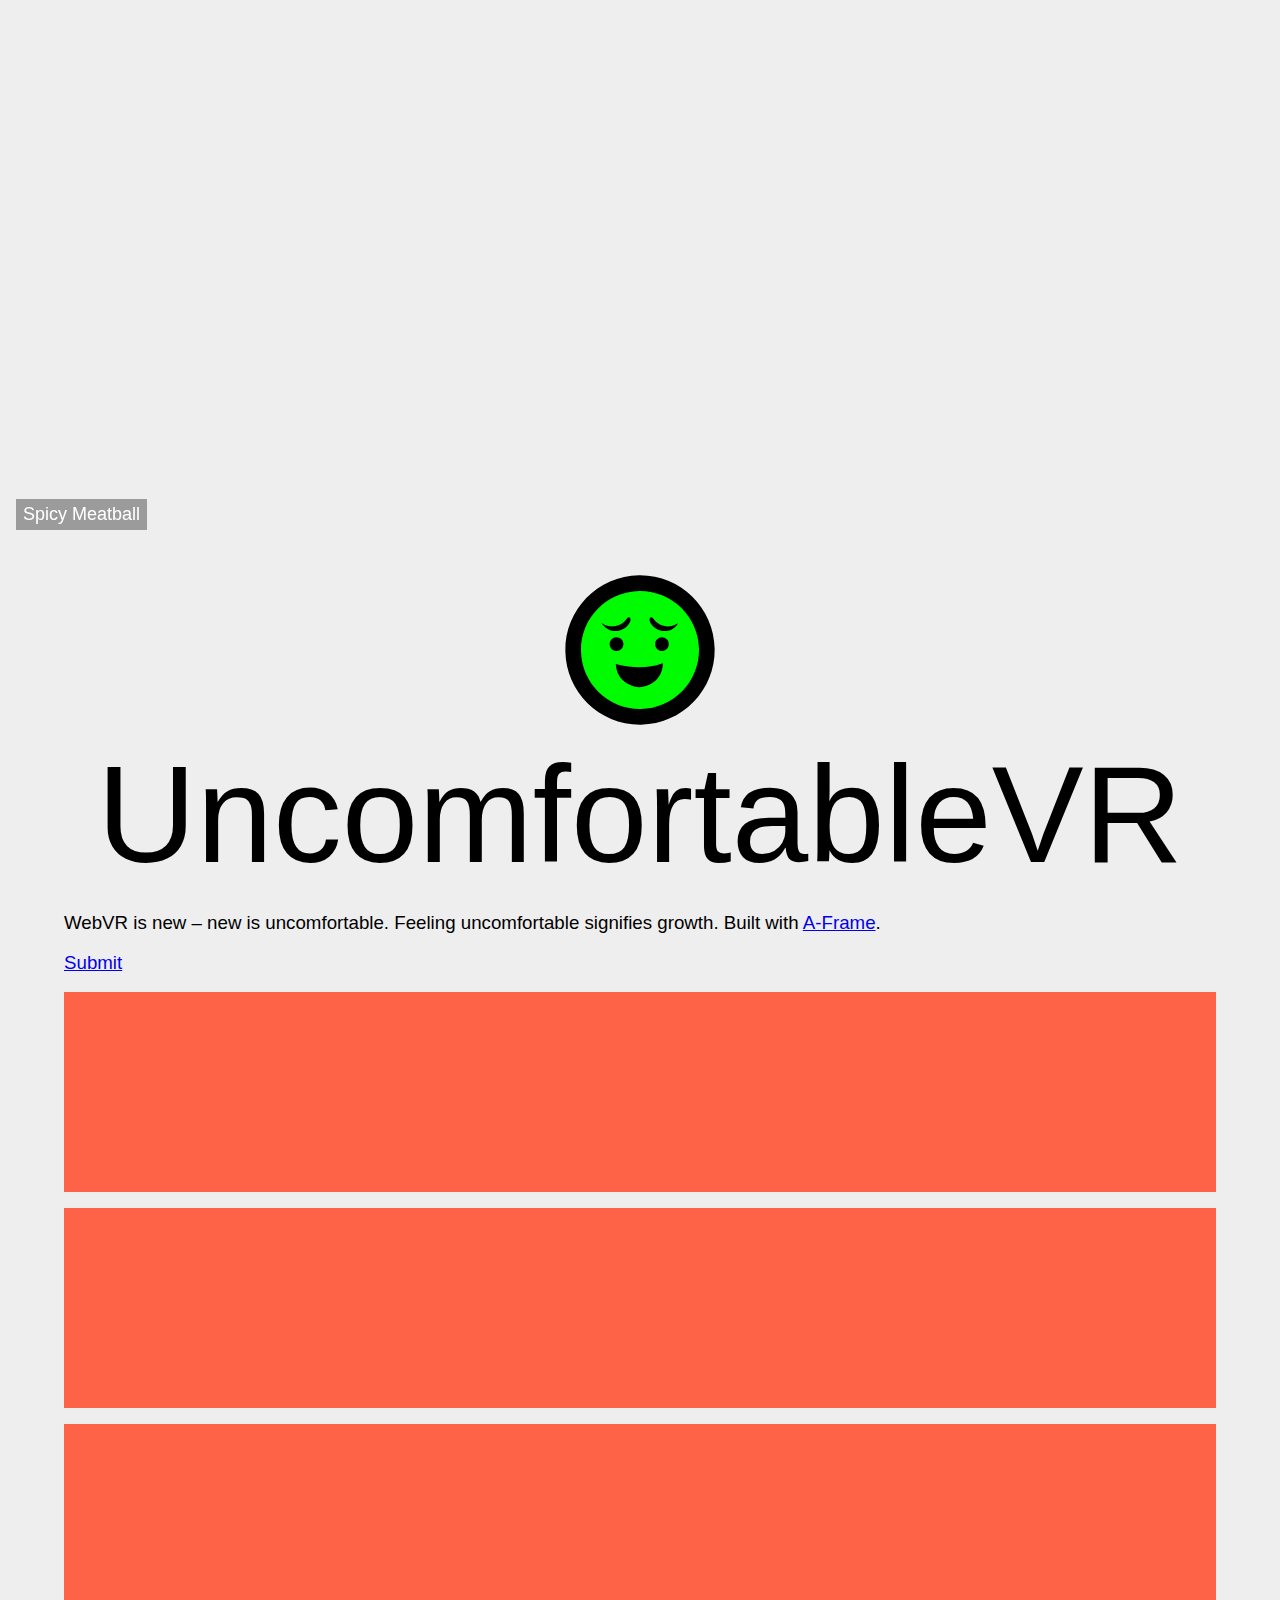
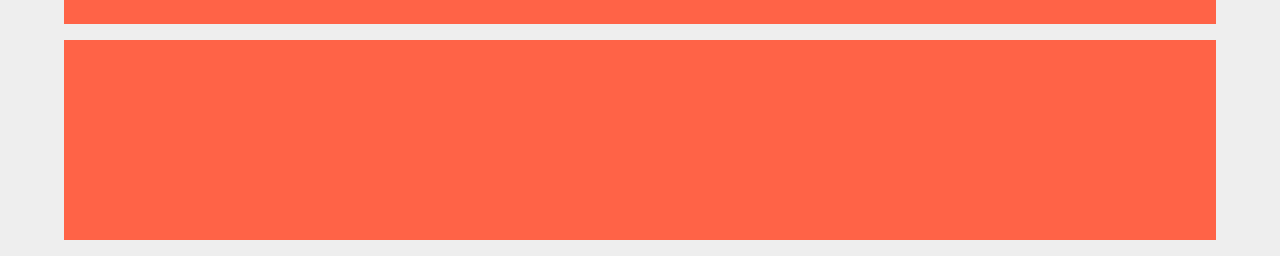
==== IDM232/index.html @ f8928db5 "http" ====
<!DOCTYPE html>
<html>
  <head>
    <meta charset="utf-8">
    <meta name="viewport" content="width=device-width, initial-scale=1">
    <link rel="stylesheet" type="text/css" href="style.css">
    <link rel="stylesheet" type="text/css" href="normalize.css">
    <title>Uncomfortable VR - uncomfortable = success</title>
  </head>
  <body>

    <div id=topwrapper>
      <iframe allowfullscreen="yes" webkitallowfullscreen='true' mozallowfullscreen='true' allowvr="yes" src="http://survey-in-vr.glitch.me/"></iframe>
      <!-- <div id=gradient>
      </div> -->
      <h2 id=toptitle>Spicy Meatball</h2>
    </div>

    <div id=bottomwrapper>
      <div id=logo>
        <img id=logomark src="imgs/uncomfortablevr_logo.svg" alt="Uncomfortable V R Logo">
        <h1 id=logotype>UncomfortableVR</h1>
      </div>

      <h3>WebVR is new – new is uncomfortable. Feeling uncomfortable signifies growth. Built with <a href="https://aframe.io/docs/">A-Frame</a>.</h3>
      <h3><a href="sumbit.com">Submit</a></h3>

      <div id=placeholder>
      </div>

      <div id=placeholder>
      </div>

      <div id=placeholder>
      </div>

      <div id=placeholder>
      </div>

    </div>




  </body>
</html>
---- IDM232/style.css ----
body {
  font-family: Arial, sans-serif;
  background-color: #EEEEEE;
}

h1 {
  font-size: 1.75rem;
  font-weight: 400;
}

h2 {
  font-size: 1.125rem;
}

h3 {
  font-weight: normal;
}

iframe{
  height: 61vh;
  width: 100%;
  position: absolute;
  clear:both;
  border: 0;
}

#gradient{
  clear:both;
  position: absolute;
  background: -moz-linear-gradient(top, rgba(0,0,0,0) 0%, rgba(0,0,0,0.65) 100%); /* FF3.6-15 */
  background: -webkit-linear-gradient(top, rgba(0,0,0,0) 0%,rgba(0,0,0,0.65) 100%); /* Chrome10-25,Safari5.1-6 */
  background: linear-gradient(to bottom, rgba(0,0,0,0) 0%,rgba(0,0,0,0.65) 100%); /* W3C, IE10+, FF16+, Chrome26+, Opera12+, Safari7+ */
  height: 4rem;
  bottom: 0px;
  width: 100%;
}

#toptitle{
  clear:both;
  position: absolute;
  font-weight: normal;
  max-width: 50%;
  padding: 5px 7px;
  margin-left: 16px;
  bottom: 4px;
  color: white;
  background-color: rgba(0,0,0,.35);
}

#topwrapper{
  position: relative;
  width: 100%;
  height: 61vh;
}

#bottomwrapper{
  position: relative;
  margin-left: auto;
  margin-right: auto;
  width: 90%;
  height: 100%;
}

#logomark{
  vertical-align: middle;
  width: 12vw;
}

#logotype{
  margin: 0.5rem 0;
}

#logo{
  position: relative;
  margin-left: auto;
  margin-right: auto;
  text-align: center;
  padding-top: 1.5rem;
}

#placeholder {
  height: 200px;
  width: 100%;
  margin: 16px 0px 16px 0px;
  background-color: tomato;
}
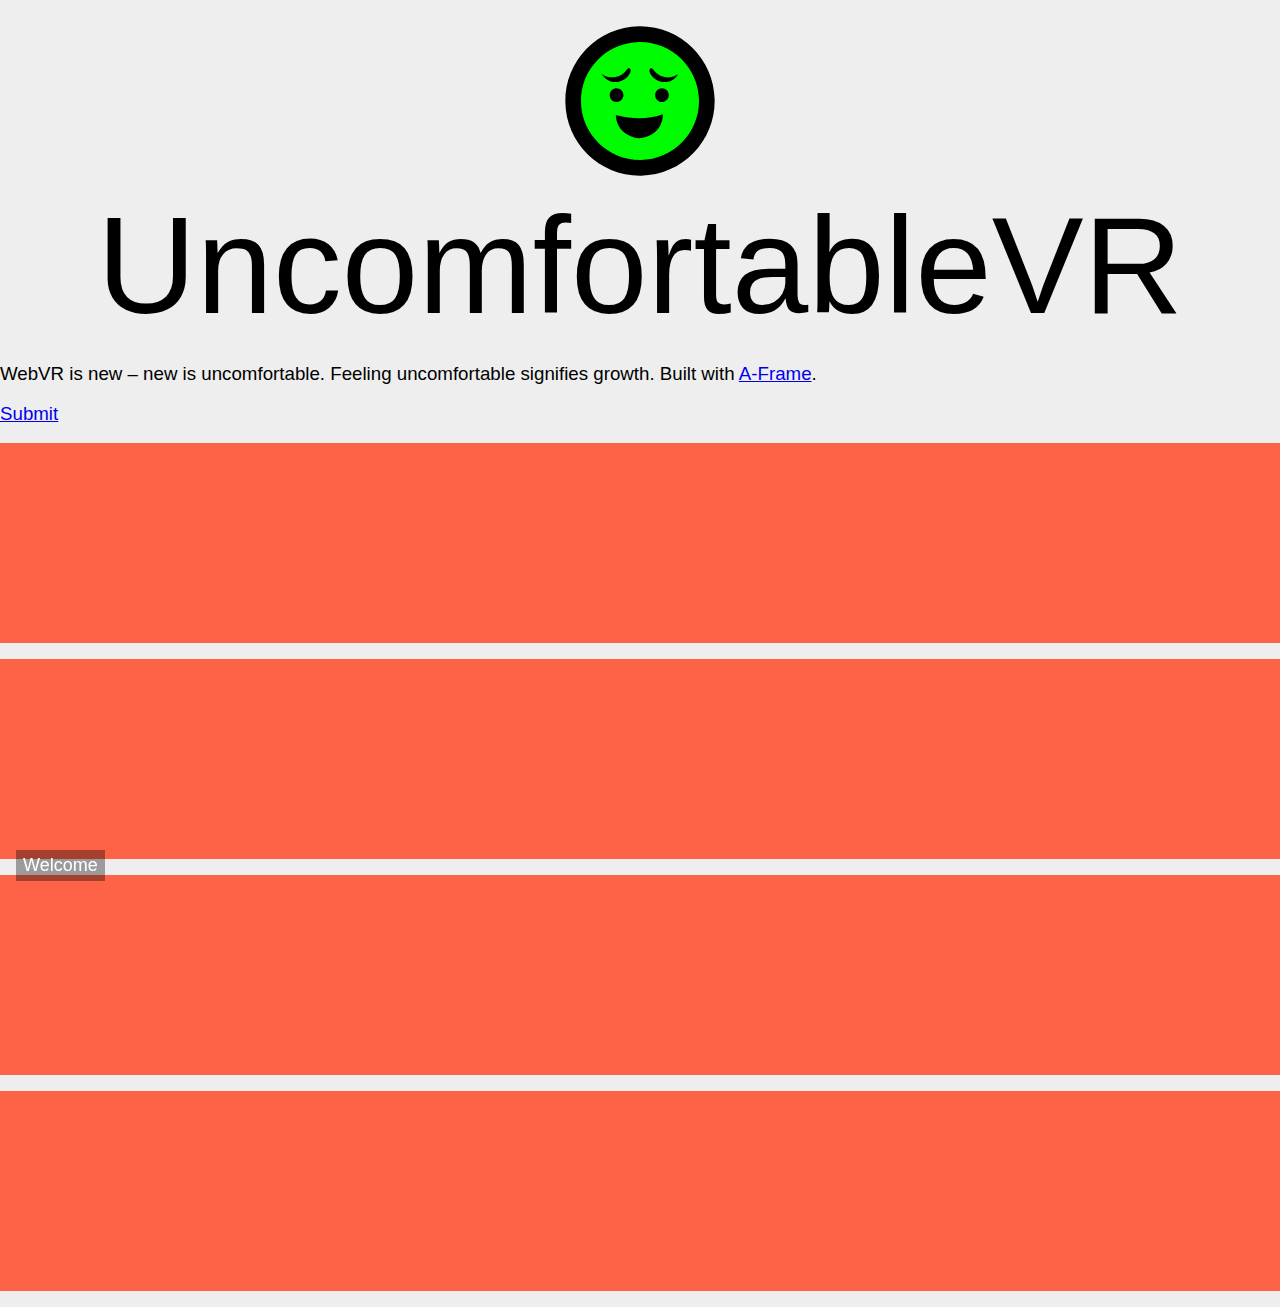
==== commit d31ca550: "Revert "meatball"" ====
--- a/IDM232/index.html
+++ b/IDM232/index.html
@@ -10,15 +10,16 @@
   <body>
 
     <div id=topwrapper>
-      <iframe allowfullscreen="yes" webkitallowfullscreen='true' mozallowfullscreen='true' allowvr="yes" src="http://survey-in-vr.glitch.me/"></iframe>
+      <!-- <iframe id="exampleIframe" class="example__iframe" width="100%" height="100%" allowfullscreen="yes" scrolling="no" allowvr="yes" src="https://spicy-meatball.glitch.me/"></iframe> -->
+      <iframe src="https://spicy-meatball.glitch.me/" width="100%" height="100%" allowfullscreen="yes" scrolling="no" allowvr="yes"  allowfullscreen="true"></iframe>
       <!-- <div id=gradient>
       </div> -->
-      <h2 id=toptitle>Spicy Meatball</h2>
+      <h2 id=toptitle>Welcome</h2>
     </div>
 
     <div id=bottomwrapper>
       <div id=logo>
-        <img id=logomark src="imgs/uncomfortablevr_logo.svg" alt="Uncomfortable V R Logo">
+        <img id=logomark src="imgs\uncomfortablevr_logo.svg" alt="Uncomfortable V R Logo">
         <h1 id=logotype>UncomfortableVR</h1>
       </div>
 
--- a/IDM232/style.css
+++ b/IDM232/style.css
@@ -17,7 +17,7 @@
 }
 
 iframe{
-  height: 61vh;
+  height: 100%;
   width: 100%;
   position: absolute;
   clear:both;
@@ -47,19 +47,19 @@
   background-color: rgba(0,0,0,.35);
 }
 
-#topwrapper{
+/*#topwrapper{
   position: relative;
   width: 100%;
-  height: 61vh;
-}
+  height: 100%;
+}*/
 
-#bottomwrapper{
+/*#bottomwrapper{
   position: relative;
   margin-left: auto;
   margin-right: auto;
   width: 90%;
   height: 100%;
-}
+}*/
 
 #logomark{
   vertical-align: middle;
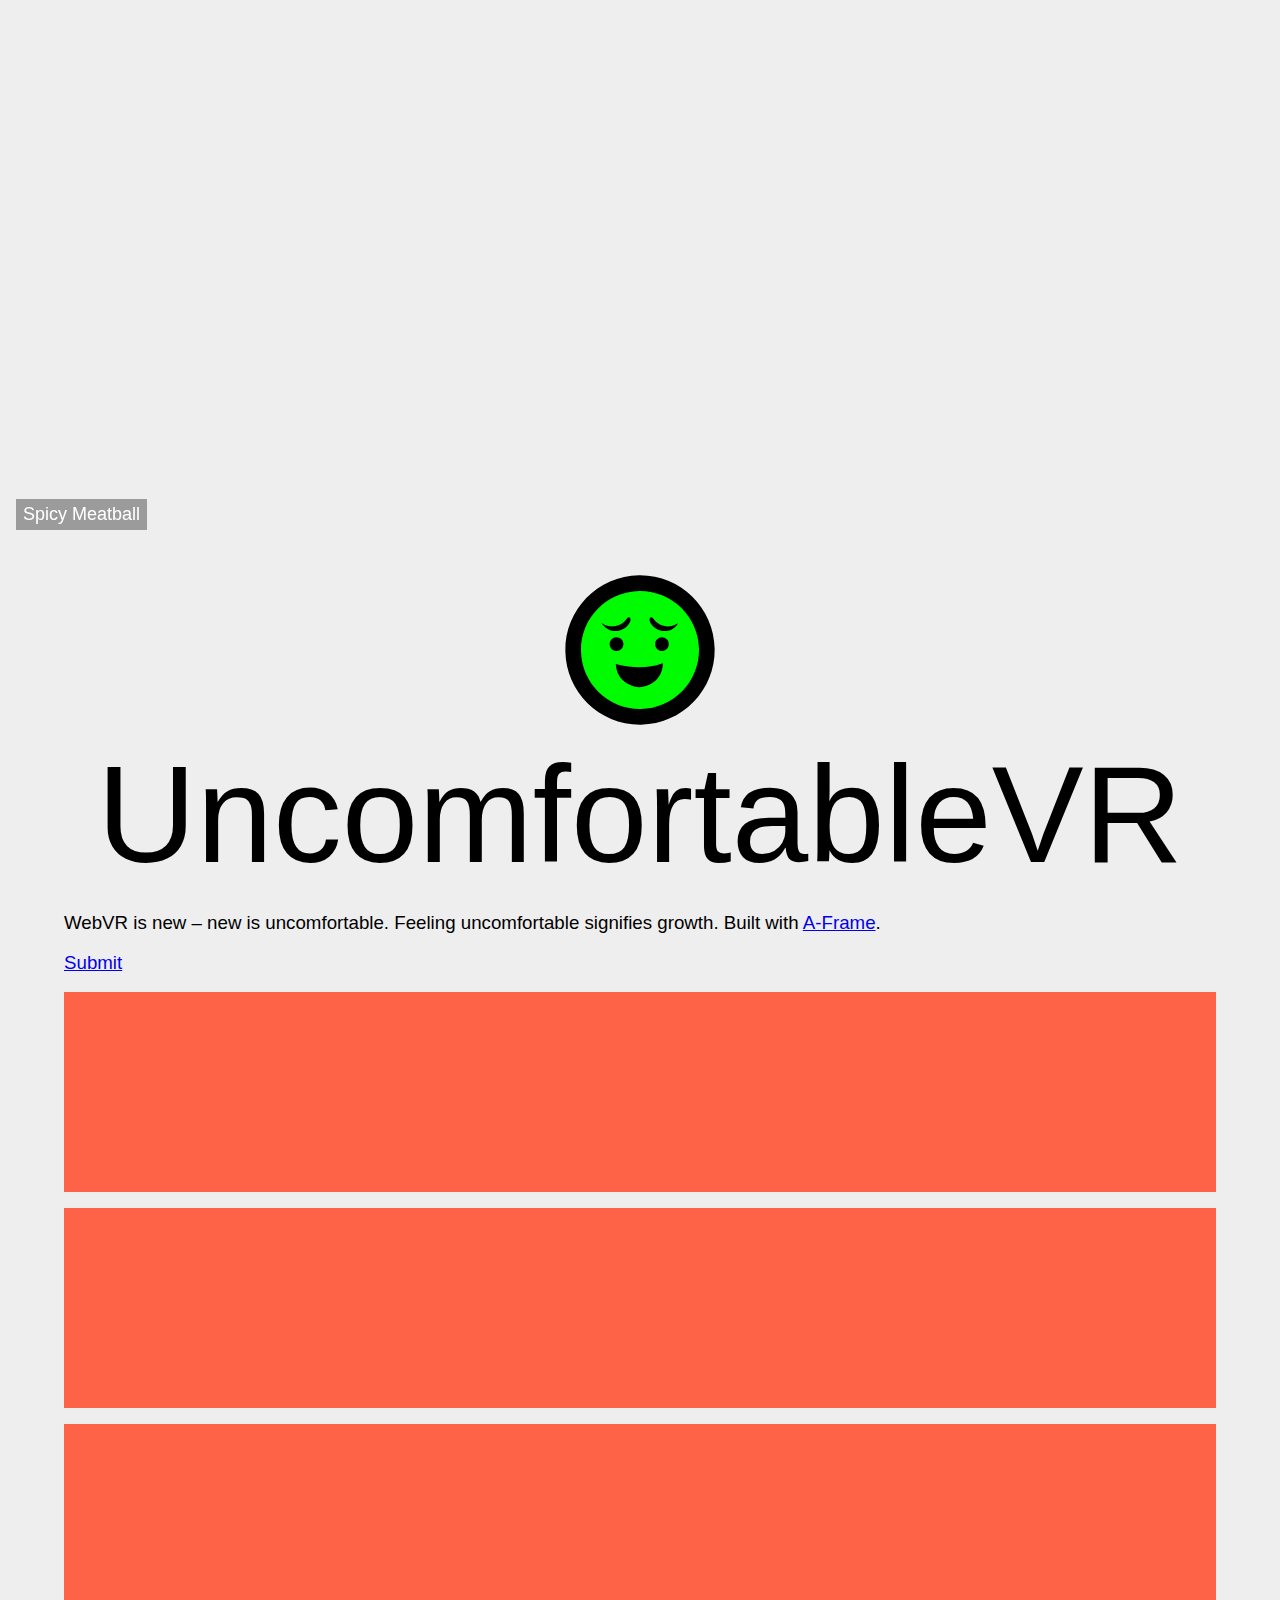
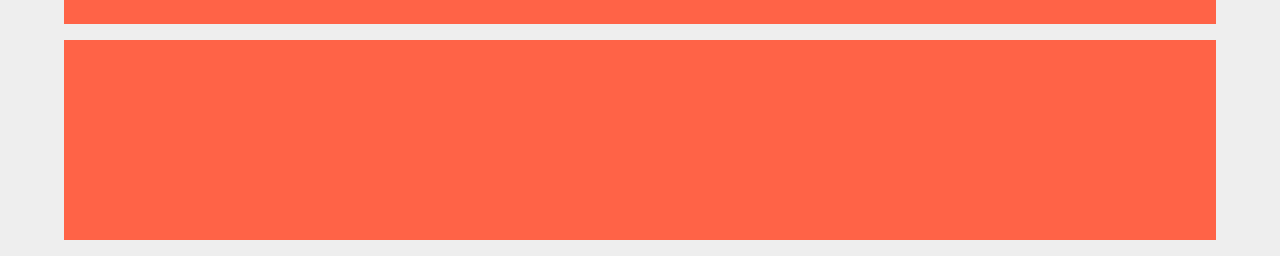
==== commit b99c4064: "revertback" ====
--- a/IDM232/index.html
+++ b/IDM232/index.html
@@ -10,11 +10,10 @@
   <body>
 
     <div id=topwrapper>
-      <!-- <iframe id="exampleIframe" class="example__iframe" width="100%" height="100%" allowfullscreen="yes" scrolling="no" allowvr="yes" src="https://spicy-meatball.glitch.me/"></iframe> -->
-      <iframe src="https://spicy-meatball.glitch.me/" width="100%" height="100%" allowfullscreen="yes" scrolling="no" allowvr="yes"  allowfullscreen="true"></iframe>
+      <iframe src="https://spicy-meatball.glitch.me/" allowfullscreen="yes" allowvr="yes"></iframe>
       <!-- <div id=gradient>
       </div> -->
-      <h2 id=toptitle>Welcome</h2>
+      <h2 id=toptitle>Spicy Meatball</h2>
     </div>
 
     <div id=bottomwrapper>
--- a/IDM232/style.css
+++ b/IDM232/style.css
@@ -17,7 +17,7 @@
 }
 
 iframe{
-  height: 100%;
+  height: 61vh;
   width: 100%;
   position: absolute;
   clear:both;
@@ -47,19 +47,19 @@
   background-color: rgba(0,0,0,.35);
 }
 
-/*#topwrapper{
+#topwrapper{
   position: relative;
   width: 100%;
-  height: 100%;
-}*/
+  height: 61vh;
+}
 
-/*#bottomwrapper{
+#bottomwrapper{
   position: relative;
   margin-left: auto;
   margin-right: auto;
   width: 90%;
   height: 100%;
-}*/
+}
 
 #logomark{
   vertical-align: middle;
